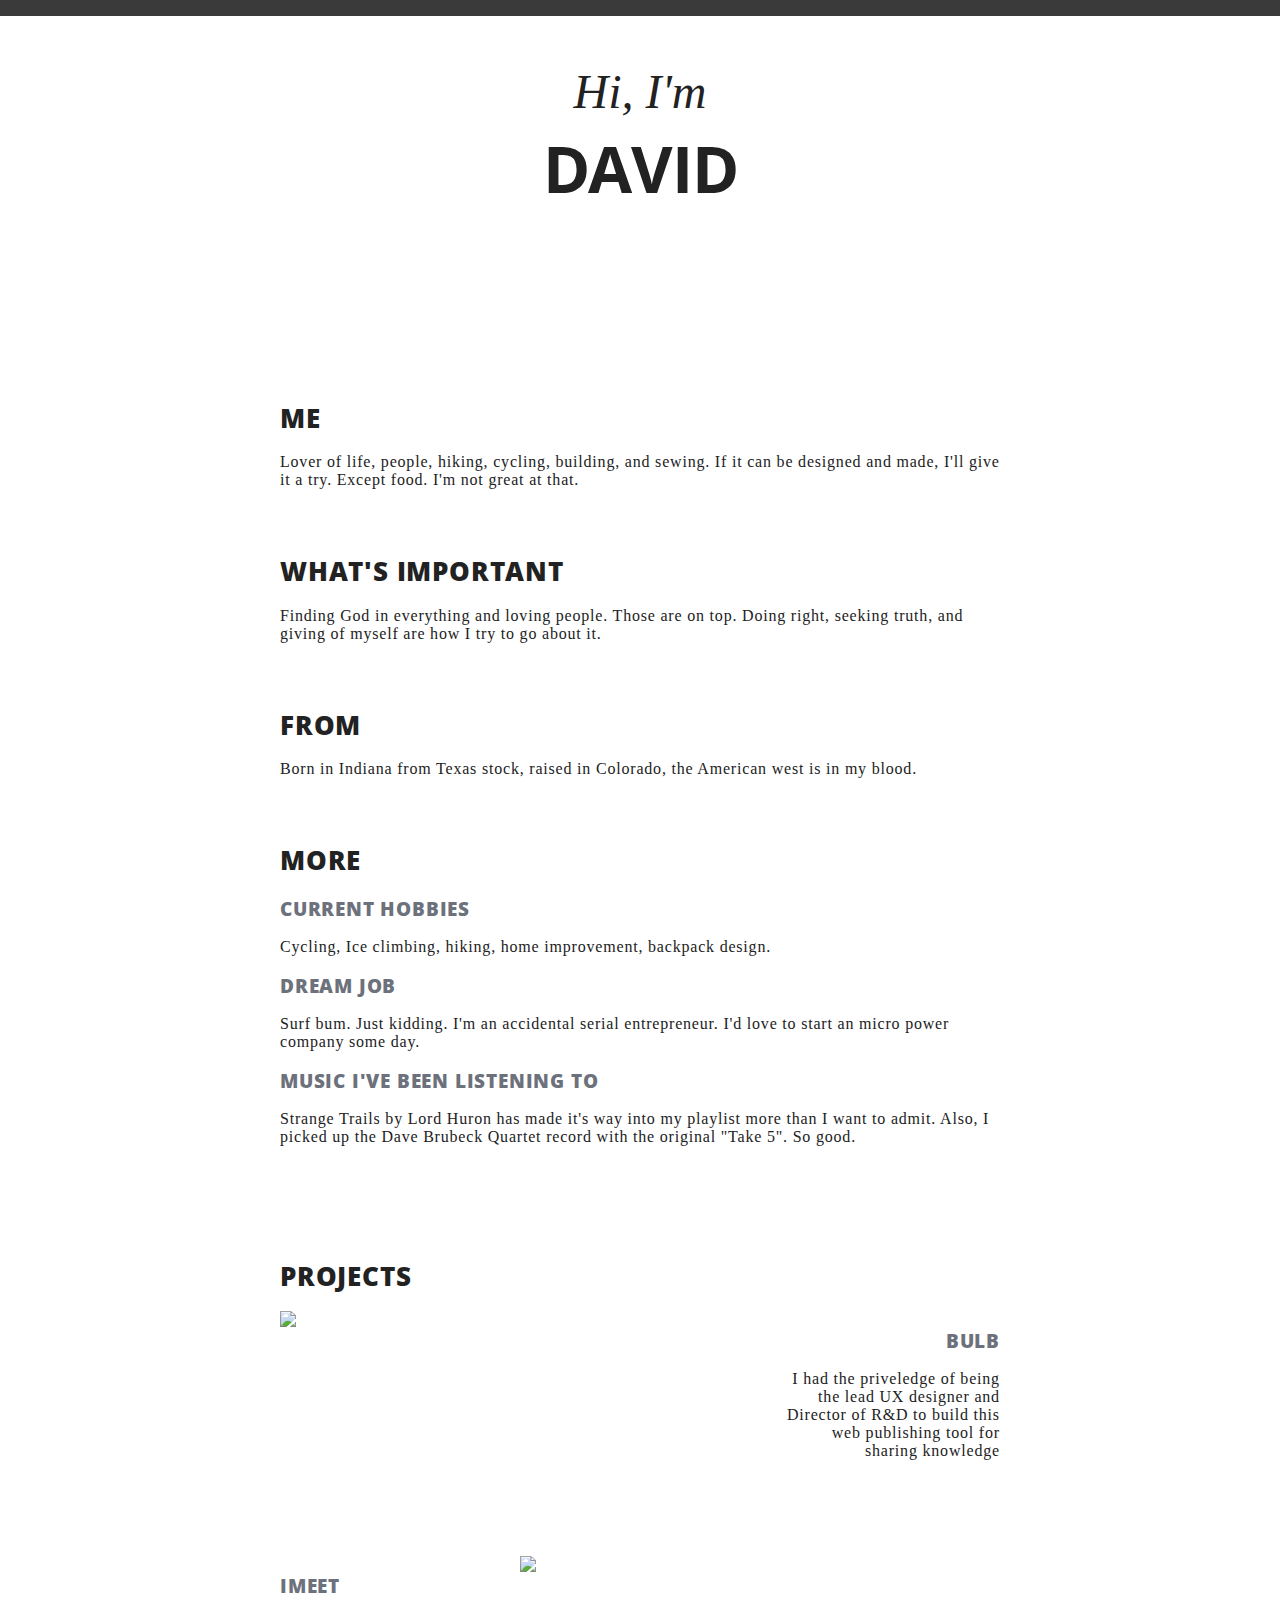
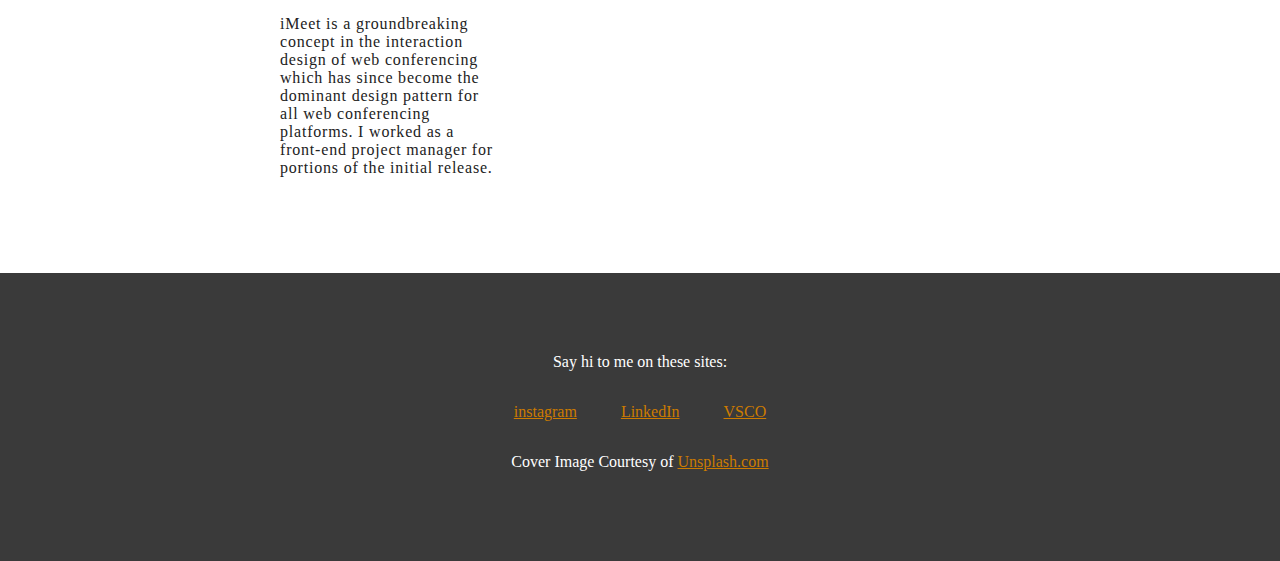
==== index.html @ 239fdcde "Added featured sections and changed about into index page" ====
<!DOCTYPE html>
<html >
  <head>
    <meta charset="UTF-8">
    <title>About Me Page</title>
    <link rel='stylesheet prefetch' href='http://fonts.googleapis.com/css?family=Open+Sans:400,300|Gentium+Book+Basic:400,700'>
    <link rel="stylesheet" href="css/style.css">
  </head>

<body>
  <header class="masthead">
   <!-- <nav class="top-navigation">
      <div class="content">
        <ul class="navigation-links">
          <li class="active">About Me</li>
          <li>Projects</li>
        </ul>
      </div>
    </nav> -->
    <p  class="masthead-intro">Hi, I'm</p>
    <h1 class="masthead-heading">David</h1>
  </header>
<section class="introduction">
  <div class="content">
    <h1>Me</h1>
    <p>Lover of life, people, hiking, cycling, building, and sewing.  If it can be designed and made, I'll give it a try.  Except food.  I'm not great at that.</p>
    </div>
</section>
<section class="introduction">
  <div class="content">
    <h1>What's Important</h1>
    <p>Finding God in everything and loving people.  Those are on top.  Doing right, seeking truth, and giving of myself are how I try to go about it.</p>
  </div>
</section>
<section class="introduction">
  <div class="content">
    <h1>From</h1>
    <p>Born in Indiana from Texas stock, raised in Colorado, the American west is in my blood.</p>
  </div>
</section>
<section class="more">
  <div class="content">
  <H1>More</H1>
    <h2>Current hobbies</h2>
      <p>Cycling, Ice climbing, hiking, home improvement, backpack design.</p>
    <h2>Dream job</h2>
    <p>Surf bum.  Just kidding.  I'm an accidental serial entrepreneur. I'd love to start an micro power company some day.</p>
    <h2>Music I've been listening to</h2>
    <p>Strange Trails by Lord Huron has made it's way into my playlist more than I want to admit.  Also, I picked up the Dave Brubeck Quartet record with the original "Take 5".  So good.</p>
  </div>
</section>
<section class="project-1">
  <div class="content">
    <h1>Projects</h1>
    <div class="grid">
      <div class="col-2-3">
        <img class="featured-image"src="https://dl.dropboxusercontent.com/s/cuvqep4yly23jvc/Bulb%20Screenshot.png?dl=0">
      </div>
      <div class="col-1-3">
        <h2>Bulb</h2>
        <p>I had the priveledge of being the lead UX designer and Director of R&D to build this web publishing tool for sharing knowledge</p>
      </div>
    </div>
  </div>
</section>
<section class="project-2">
  <div class="content">
    <div class="grid">
      <div class="col-1-3">
        <h2>iMeet</h2>
        <p>iMeet is a groundbreaking concept in the interaction design of web conferencing which has since become the dominant design pattern for all web conferencing platforms.  I worked as a front-end project manager for portions of the initial release.</p>
      </div>
      <div class="col-2-3">
        <img class="featured-image"src="https://dl.dropboxusercontent.com/s/32uzmrxfjzuqv9t/bulb%20app%20for%20iMeet%20Mockup%202.png?dl=0">
      </div>
    </div>
  </div>
</section>
<footer class="content-footer">
  <div class="footer-copy">
    <p>Say hi to me on these sites:</p>
    <ul class="social">
      <li><a href="https://instagram.com/116north/" class="footer">instagram</a></li>
      <li><a href="https://www.linkedin.com/pub/david-runkles/3/3a2/667" class="footer">LinkedIn</a></li>
      <li><a href="http://116north.vsco.co/grid/1" class="footer">VSCO</a></li>
    </ul>
    <p>Cover Image Courtesy of <a href="https://unsplash.com/" class="footer">Unsplash.com</a>
    </div>
</footer>
    
    
    
    
    
  </body>
</html>
---- css/style.css ----
/*! normalize.css v3.0.3 | MIT License | github.com/necolas/normalize.css */

/**
 * 1. Set default font family to sans-serif.
 * 2. Prevent iOS and IE text size adjust after device orientation change,
 *    without disabling user zoom.
 */

html {
  font-family: sans-serif; /* 1 */
  -ms-text-size-adjust: 100%; /* 2 */
  -webkit-text-size-adjust: 100%; /* 2 */
}

/**
 * Remove default margin.
 */

body {
  margin: 0;
}

/* HTML5 display definitions
   ========================================================================== */

/**
 * Correct `block` display not defined for any HTML5 element in IE 8/9.
 * Correct `block` display not defined for `details` or `summary` in IE 10/11
 * and Firefox.
 * Correct `block` display not defined for `main` in IE 11.
 */

article,
aside,
details,
figcaption,
figure,
footer,
header,
hgroup,
main,
menu,
nav,
section,
summary {
  display: block;
}

/**
 * 1. Correct `inline-block` display not defined in IE 8/9.
 * 2. Normalize vertical alignment of `progress` in Chrome, Firefox, and Opera.
 */

audio,
canvas,
progress,
video {
  display: inline-block; /* 1 */
  vertical-align: baseline; /* 2 */
}

/**
 * Prevent modern browsers from displaying `audio` without controls.
 * Remove excess height in iOS 5 devices.
 */

audio:not([controls]) {
  display: none;
  height: 0;
}

/**
 * Address `[hidden]` styling not present in IE 8/9/10.
 * Hide the `template` element in IE 8/9/10/11, Safari, and Firefox < 22.
 */

[hidden],
template {
  display: none;
}

/* Links
   ========================================================================== */

/**
 * Remove the gray background color from active links in IE 10.
 */

a {
  background-color: transparent;
}

/**
 * Improve readability of focused elements when they are also in an
 * active/hover state.
 */

a:active,
a:hover {
  outline: 0;
}

/* Text-level semantics
   ========================================================================== */

/**
 * Address styling not present in IE 8/9/10/11, Safari, and Chrome.
 */

abbr[title] {
  border-bottom: 1px dotted;
}

/**
 * Address style set to `bolder` in Firefox 4+, Safari, and Chrome.
 */

b,
strong {
  font-weight: bold;
}

/**
 * Address styling not present in Safari and Chrome.
 */

dfn {
  font-style: italic;
}

/**
 * Address variable `h1` font-size and margin within `section` and `article`
 * contexts in Firefox 4+, Safari, and Chrome.
 */

h1 {
  font-size: 2em;
  margin: 0.67em 0;
}

/**
 * Address styling not present in IE 8/9.
 */

mark {
  background: #ff0;
  color: #000;
}

/**
 * Address inconsistent and variable font size in all browsers.
 */

small {
  font-size: 80%;
}

/**
 * Prevent `sub` and `sup` affecting `line-height` in all browsers.
 */

sub,
sup {
  font-size: 75%;
  line-height: 0;
  position: relative;
  vertical-align: baseline;
}

sup {
  top: -0.5em;
}

sub {
  bottom: -0.25em;
}

/* Embedded content
   ========================================================================== */

/**
 * Remove border when inside `a` element in IE 8/9/10.
 */

img {
  border: 0;
}

/**
 * Correct overflow not hidden in IE 9/10/11.
 */

svg:not(:root) {
  overflow: hidden;
}

/* Grouping content
   ========================================================================== */

/**
 * Address margin not present in IE 8/9 and Safari.
 */

figure {
  margin: 1em 40px;
}

/**
 * Address differences between Firefox and other browsers.
 */

hr {
  box-sizing: content-box;
  height: 0;
}

/**
 * Contain overflow in all browsers.
 */

pre {
  overflow: auto;
}

/**
 * Address odd `em`-unit font size rendering in all browsers.
 */

code,
kbd,
pre,
samp {
  font-family: monospace, monospace;
  font-size: 1em;
}

/* Forms
   ========================================================================== */

/**
 * Known limitation: by default, Chrome and Safari on OS X allow very limited
 * styling of `select`, unless a `border` property is set.
 */

/**
 * 1. Correct color not being inherited.
 *    Known issue: affects color of disabled elements.
 * 2. Correct font properties not being inherited.
 * 3. Address margins set differently in Firefox 4+, Safari, and Chrome.
 */

button,
input,
optgroup,
select,
textarea {
  color: inherit; /* 1 */
  font: inherit; /* 2 */
  margin: 0; /* 3 */
}

/**
 * Address `overflow` set to `hidden` in IE 8/9/10/11.
 */

button {
  overflow: visible;
}

/**
 * Address inconsistent `text-transform` inheritance for `button` and `select`.
 * All other form control elements do not inherit `text-transform` values.
 * Correct `button` style inheritance in Firefox, IE 8/9/10/11, and Opera.
 * Correct `select` style inheritance in Firefox.
 */

button,
select {
  text-transform: none;
}

/**
 * 1. Avoid the WebKit bug in Android 4.0.* where (2) destroys native `audio`
 *    and `video` controls.
 * 2. Correct inability to style clickable `input` types in iOS.
 * 3. Improve usability and consistency of cursor style between image-type
 *    `input` and others.
 */

button,
html input[type="button"], /* 1 */
input[type="reset"],
input[type="submit"] {
  -webkit-appearance: button; /* 2 */
  cursor: pointer; /* 3 */
}

/**
 * Re-set default cursor for disabled elements.
 */

button[disabled],
html input[disabled] {
  cursor: default;
}

/**
 * Remove inner padding and border in Firefox 4+.
 */

button::-moz-focus-inner,
input::-moz-focus-inner {
  border: 0;
  padding: 0;
}

/**
 * Address Firefox 4+ setting `line-height` on `input` using `!important` in
 * the UA stylesheet.
 */

input {
  line-height: normal;
}

/**
 * It's recommended that you don't attempt to style these elements.
 * Firefox's implementation doesn't respect box-sizing, padding, or width.
 *
 * 1. Address box sizing set to `content-box` in IE 8/9/10.
 * 2. Remove excess padding in IE 8/9/10.
 */

input[type="checkbox"],
input[type="radio"] {
  box-sizing: border-box; /* 1 */
  padding: 0; /* 2 */
}

/**
 * Fix the cursor style for Chrome's increment/decrement buttons. For certain
 * `font-size` values of the `input`, it causes the cursor style of the
 * decrement button to change from `default` to `text`.
 */

input[type="number"]::-webkit-inner-spin-button,
input[type="number"]::-webkit-outer-spin-button {
  height: auto;
}

/**
 * 1. Address `appearance` set to `searchfield` in Safari and Chrome.
 * 2. Address `box-sizing` set to `border-box` in Safari and Chrome.
 */

input[type="search"] {
  -webkit-appearance: textfield; /* 1 */
  box-sizing: content-box; /* 2 */
}

/**
 * Remove inner padding and search cancel button in Safari and Chrome on OS X.
 * Safari (but not Chrome) clips the cancel button when the search input has
 * padding (and `textfield` appearance).
 */

input[type="search"]::-webkit-search-cancel-button,
input[type="search"]::-webkit-search-decoration {
  -webkit-appearance: none;
}

/**
 * Define consistent border, margin, and padding.
 */

fieldset {
  border: 1px solid #c0c0c0;
  margin: 0 2px;
  padding: 0.35em 0.625em 0.75em;
}

/**
 * 1. Correct `color` not being inherited in IE 8/9/10/11.
 * 2. Remove padding so people aren't caught out if they zero out fieldsets.
 */

legend {
  border: 0; /* 1 */
  padding: 0; /* 2 */
}

/**
 * Remove default vertical scrollbar in IE 8/9/10/11.
 */

textarea {
  overflow: auto;
}

/**
 * Don't inherit the `font-weight` (applied by a rule above).
 * NOTE: the default cannot safely be changed in Chrome and Safari on OS X.
 */

optgroup {
  font-weight: bold;
}

/* Tables
   ========================================================================== */

/**
 * Remove most spacing between table cells.
 */

table {
  border-collapse: collapse;
  border-spacing: 0;
}

td,
th {
  padding: 0;
}


/*Begin Custom Styles*/

h2 {
  font-family: "Open Sans", "Helvetica", sans-serif;
  font-size: 1.2em;
  font-weight: 800;
  text-transform: uppercase;
  color: #6D717C;
}
body {
  /*Typography Declarations*/
  
  color:#222222;
  font-size: 1em;
  font-family: "Gnetium Book Basic", "Georgia", serif;
}
h1{
  font-family: "Open Sans", "Helvetica Neue", sans-serif;
  font-size: 1.6em;
  font-weight: 800;
  text-transform: uppercase;
}

.masthead {
  background-image: URL('https://download.unsplash.com/photo-1424746219973-8fe3bd07d8e3');
  background-size: cover;
  background-repeat: norepeat;
  background-attachment: fixed;
  background-position: bottom center;
  background-position: relative;
  height: 20em;
  border-top: solid 1em #3a3a3a;
  margin-bottom: 1em;
  text-align: center;
}

.masthead-intro {
  font-family: "Gnetium Book Basic", "Georgia", Serif;
  font-size: 3em;
  margin-bottom: 0.1em;
  margin-top: 1em;
  font-style: italic;
  overflow: auto;
}

.masthead-heading {
  font-family: "Open Sans", "Helvetica", sans-serif;
  font-size: 4em;
  font-weight: Bold;
  text-transform: uppercase;
  letter-spacing: -0.02em;
  
  margin-top: 0.1em;
}
.top-navigation{
  width: 100%;
  z-index: 9999;
  overflow: auto;
}
.content {
  max-width: 45em;
  margin-left: auto;
  margin-right: auto;
  font-weight: 300;
  letter-spacing: 0.05em;
}
.navigation-links{
  color: white;
  font-size: 1.5rem;
  margin: 0;
  padding: 0;
}
.navigation-links ul{
  display: inline-block;
  list-style: none;
}
.navigation-links li{
  display: inline-block;
  margin-left: 0;
  line-height: .05rem;
}

.introduction{
  padding-top: 2rem;
}

.more{
  padding-top: 2rem;
}

.content-footer {
  background-size: cover;
  background-repeat: norepeat;
  background-position: relative;
  background-color: #3a3a3a;
  padding: 4em 0;
  height: 10em;
  margin-top: 5em;
  text-align: center;
}

.content-footer {
  color: white;
  font-weight: 300;
}
.social{
  padding: 1em 0em;
  list-style-type: none;
}

.social > li {
  display: inline-block;
  padding: 0 20px;

}

a.footer:link {
  color: #CD7C00;
  font-weight: 300;
}

a.footer:visited {
  color: #15CC3C;
  font-weight: 300;
}

.grid{
  width: 100%
}

.col-2-3{
  width: 66.66%
}

.col-1-3{
  width: 33.33%
}

.project-1 .col-1-3 p{
  margin-left: 20px;
}

.project-2 .col-1-3 p{
  margin-right: 20px;
}

[class*="col"]{
  float: left;
}
@media only screen and (max-width: 46rem){
  [class*="col"]{
    float: none;
    width: 100%
  }
}
.project-1:after {
  content: "";
  display: table;
  clear: both;
}
.project-1{
  padding-top: 5rem;
}
.project-1  h2{
  text-align: right;
}
.project-1  p{
  text-align: right;
}
.project-2:after {
  content: "";
  display: table;
  clear: both;
}
.project-2{
  padding-top: 5rem;
}
.project-2  h2{
  text-align: left;
}
.project-2  p{
  text-align: left;
}
.featured-image{
  width: 100%;
}

@media only screen and (max-width: 46rem){
  .content{
    padding-right: 20px;
    padding-left: 20px;
}

@media only screen and (max-width: 500px) {
  .masthead {
    padding: 3em 0;
  }
  .masthead-heading {
    font-size: 3em;
  }
  
  }
  .content-footer{
    padding: 3em 0;
  }
  .footer-copy{
    margin-left: 20px;
    margin-right: 20px;
  }
  .social > li{
    padding: 0 4px;
  }
}
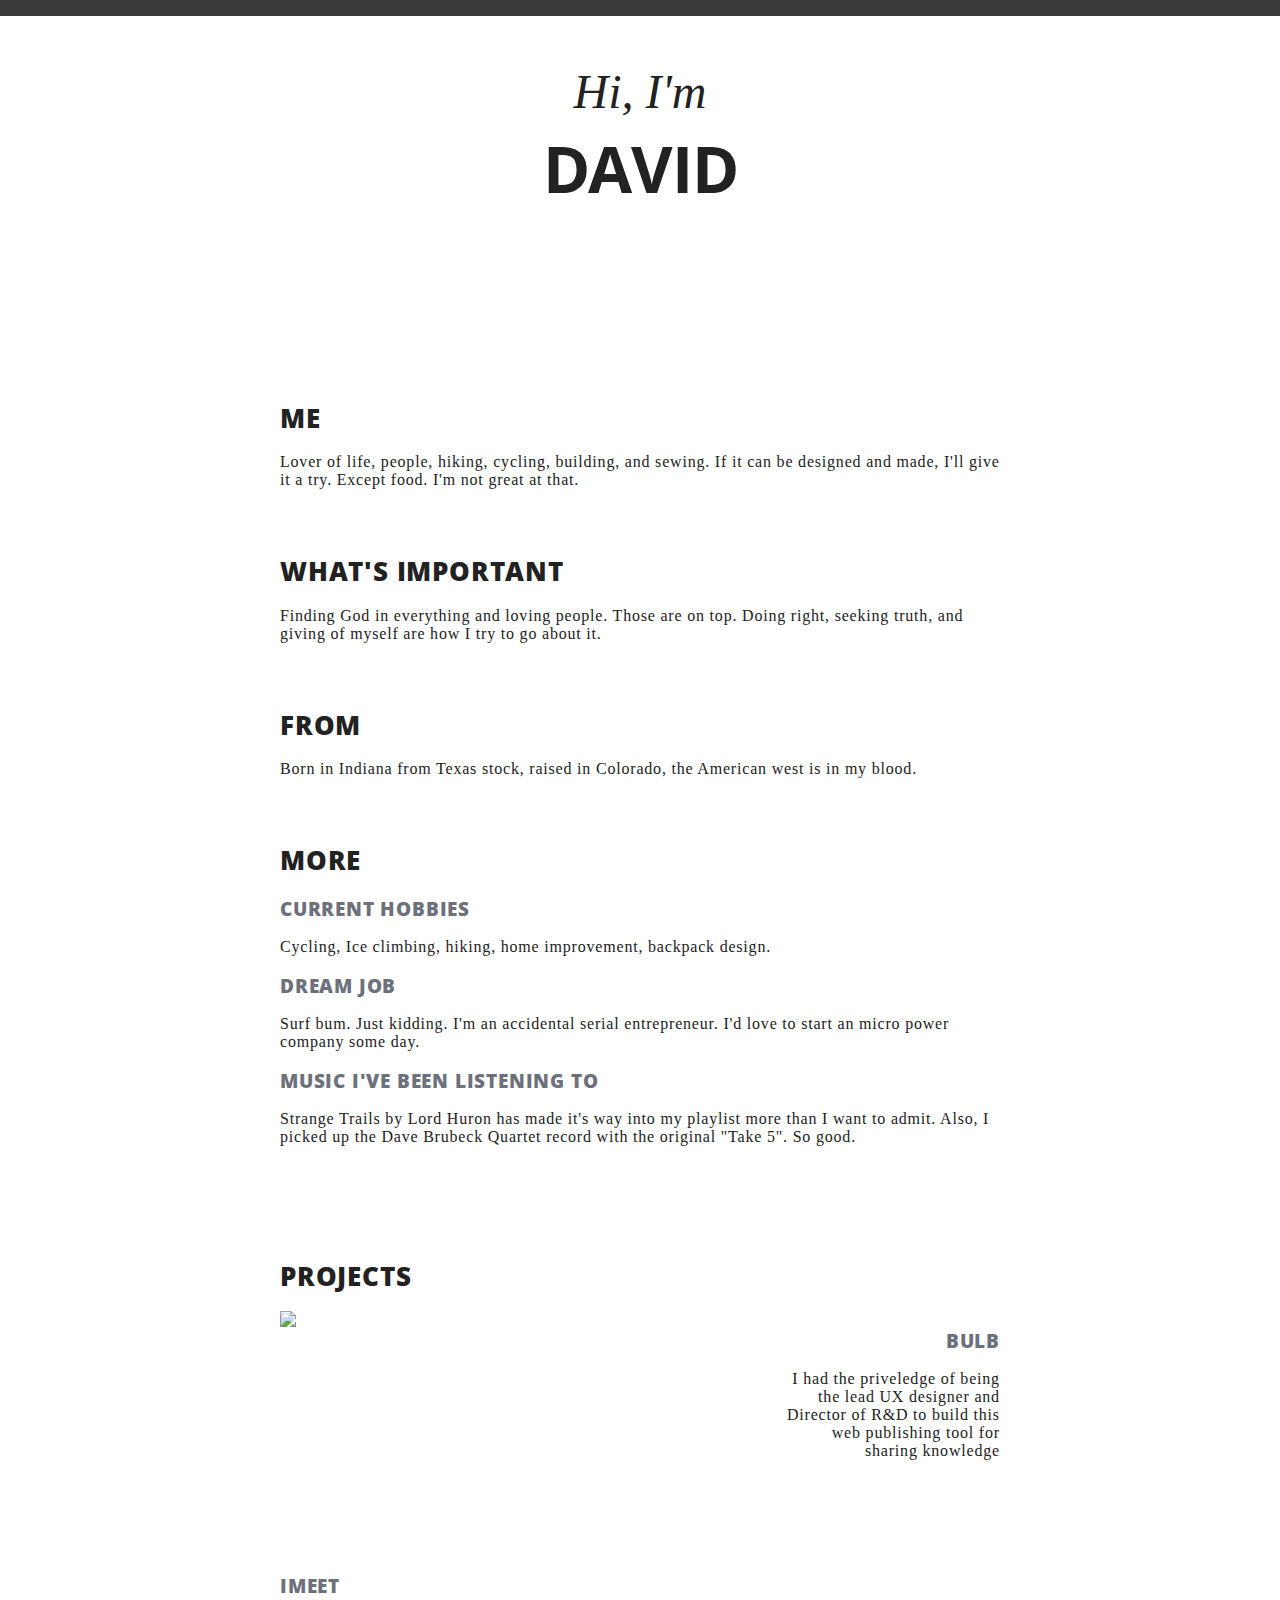
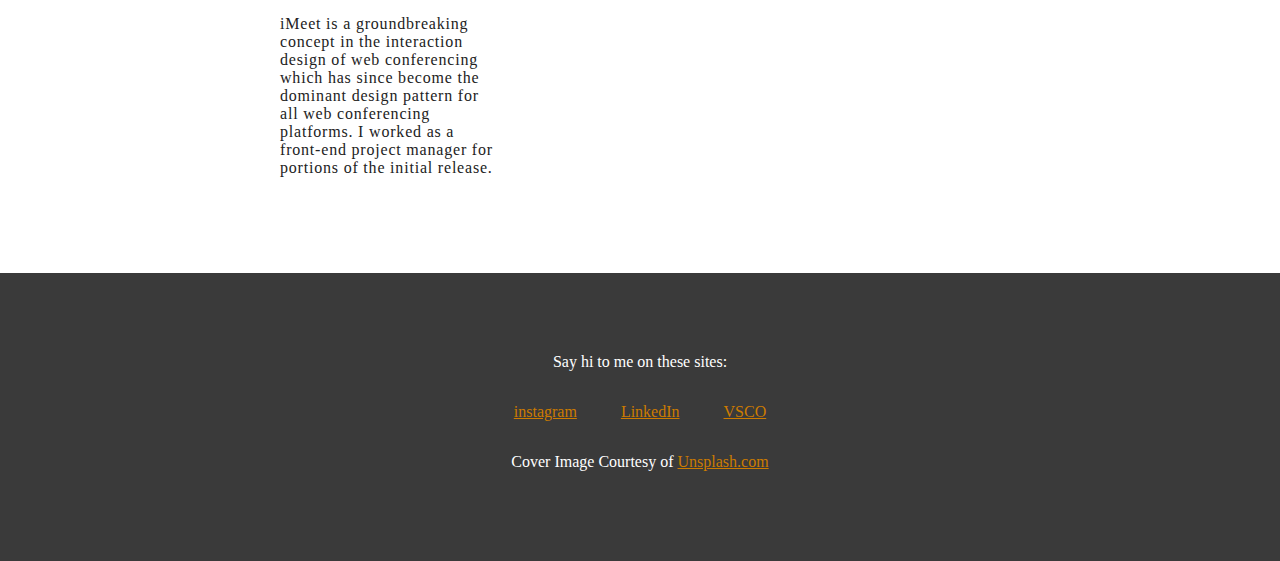
==== commit 129a6d47: "Another experiment to fix the image display issue" ====
--- a/index.html
+++ b/index.html
@@ -54,7 +54,7 @@
     <h1>Projects</h1>
     <div class="grid">
       <div class="col-2-3">
-        <img class="featured-image"src="https://dl.dropboxusercontent.com/s/cuvqep4yly23jvc/Bulb%20Screenshot.png?dl=0">
+        <img class="featured-image" src="https://dl.dropboxusercontent.com/s/cuvqep4yly23jvc/Bulb%20Screenshot.png?dl=0">
       </div>
       <div class="col-1-3">
         <h2>Bulb</h2>
@@ -71,7 +71,7 @@
         <p>iMeet is a groundbreaking concept in the interaction design of web conferencing which has since become the dominant design pattern for all web conferencing platforms.  I worked as a front-end project manager for portions of the initial release.</p>
       </div>
       <div class="col-2-3">
-        <img class="featured-image"src="https://dl.dropboxusercontent.com/s/32uzmrxfjzuqv9t/bulb%20app%20for%20iMeet%20Mockup%202.png?dl=0">
+        <img class="featured-image" ßsrc="https://dl.dropboxusercontent.com/s/32uzmrxfjzuqv9t/bulb%20app%20for%20iMeet%20Mockup%202.png?dl=0">
       </div>
     </div>
   </div>
--- a/css/style.css
+++ b/css/style.css
@@ -625,7 +625,6 @@
     font-size: 3em;
   }
   
-  }
   .content-footer{
     padding: 3em 0;
   }
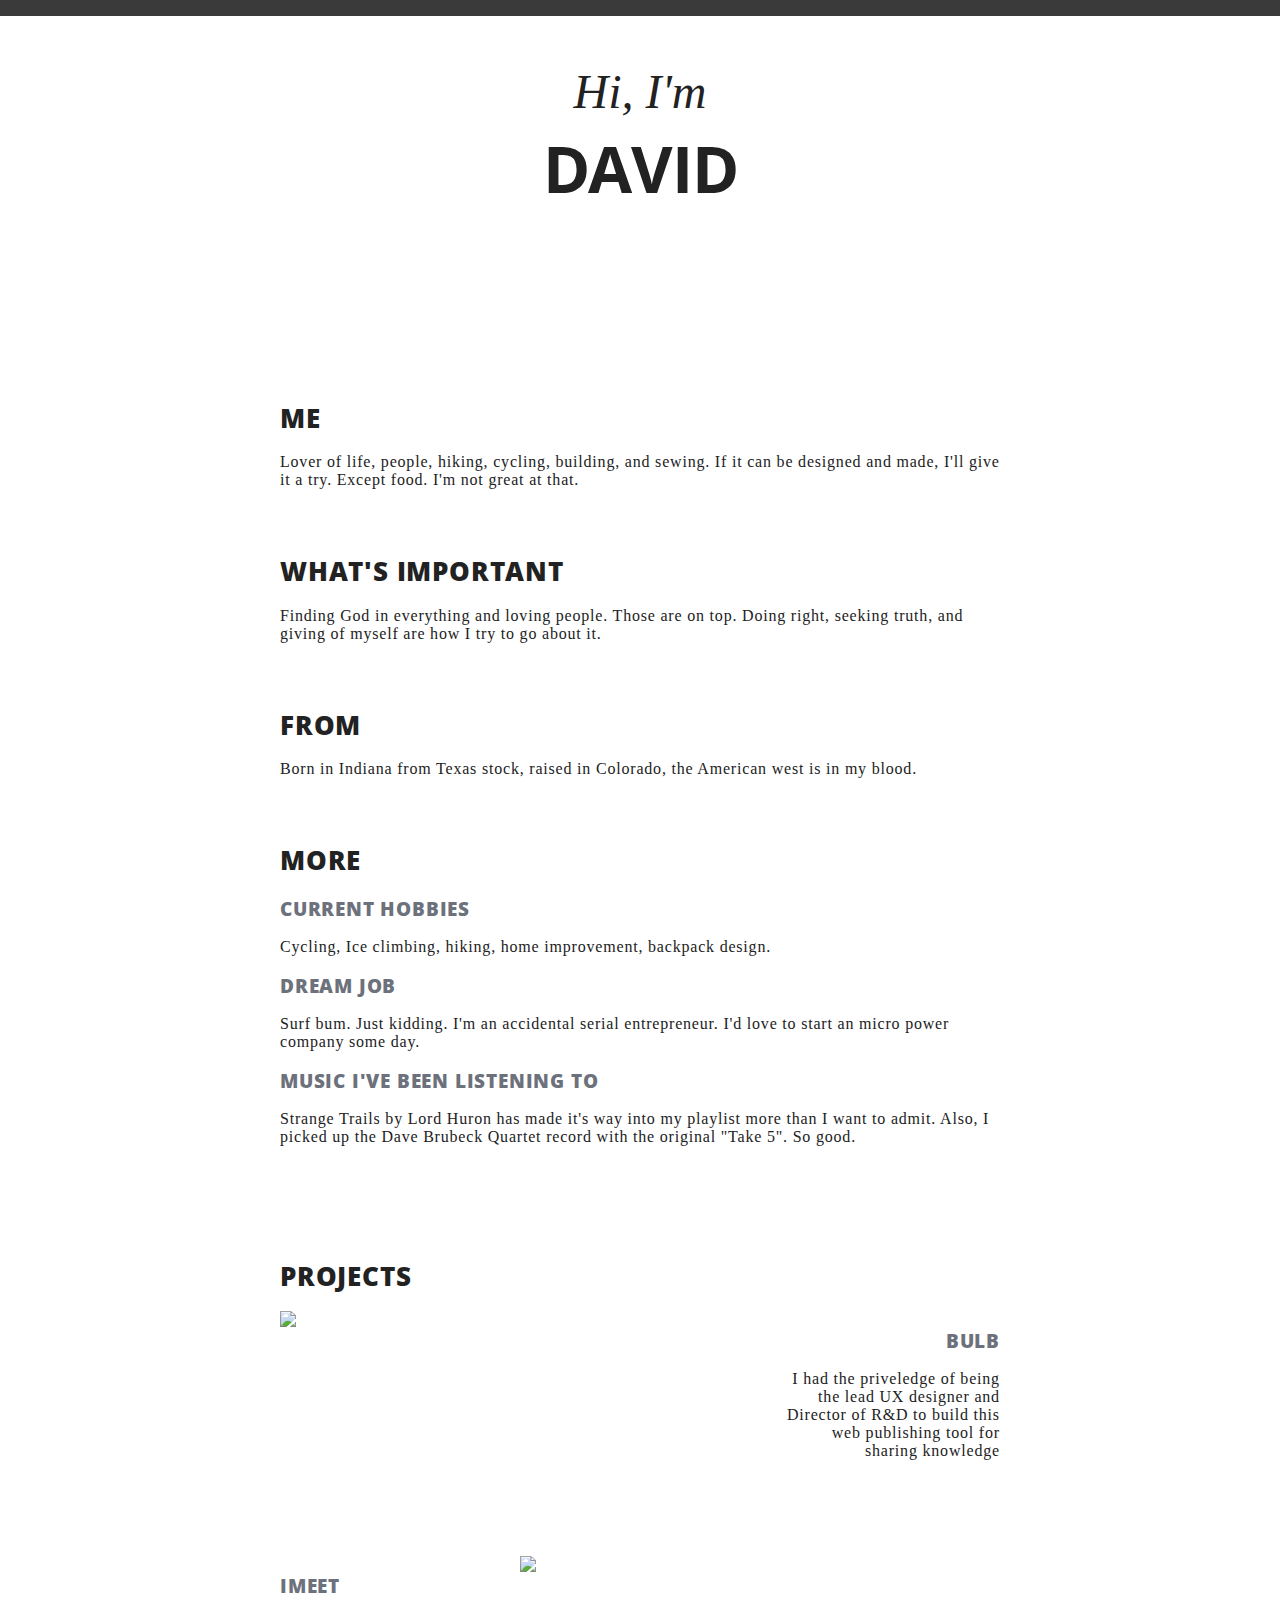
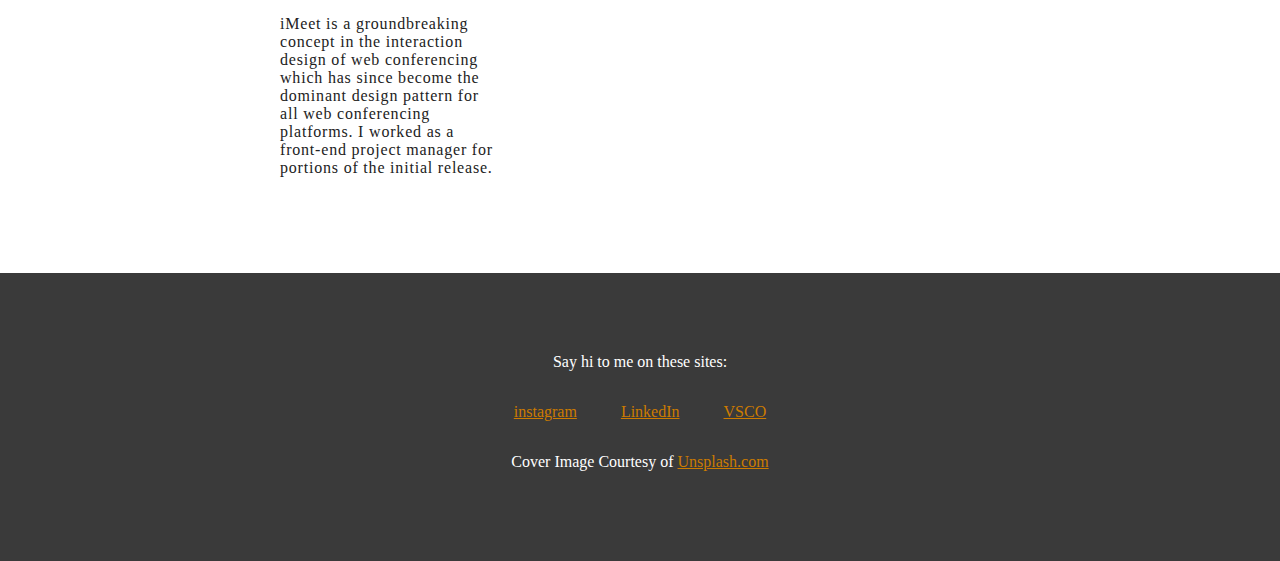
==== commit 08e90cd7: "Fixed imeet iage display issue" ====
--- a/index.html
+++ b/index.html
@@ -71,7 +71,7 @@
         <p>iMeet is a groundbreaking concept in the interaction design of web conferencing which has since become the dominant design pattern for all web conferencing platforms.  I worked as a front-end project manager for portions of the initial release.</p>
       </div>
       <div class="col-2-3">
-        <img class="featured-image" ßsrc="https://dl.dropboxusercontent.com/s/32uzmrxfjzuqv9t/bulb%20app%20for%20iMeet%20Mockup%202.png?dl=0">
+        <img class="featured-image" src="https://dl.dropboxusercontent.com/s/32uzmrxfjzuqv9t/bulb%20app%20for%20iMeet%20Mockup%202.png?dl=0">
       </div>
     </div>
   </div>
--- a/css/style.css
+++ b/css/style.css
@@ -570,6 +570,11 @@
   margin-right: 20px;
 }
 
+[class*="col"] .featured-image{
+  max-width: 100%;
+  max-height: 100%;
+}
+
 [class*="col"]{
   float: left;
 }
@@ -607,9 +612,7 @@
 .project-2  p{
   text-align: left;
 }
-.featured-image{
-  width: 100%;
-}
+
 
 @media only screen and (max-width: 46rem){
   .content{
